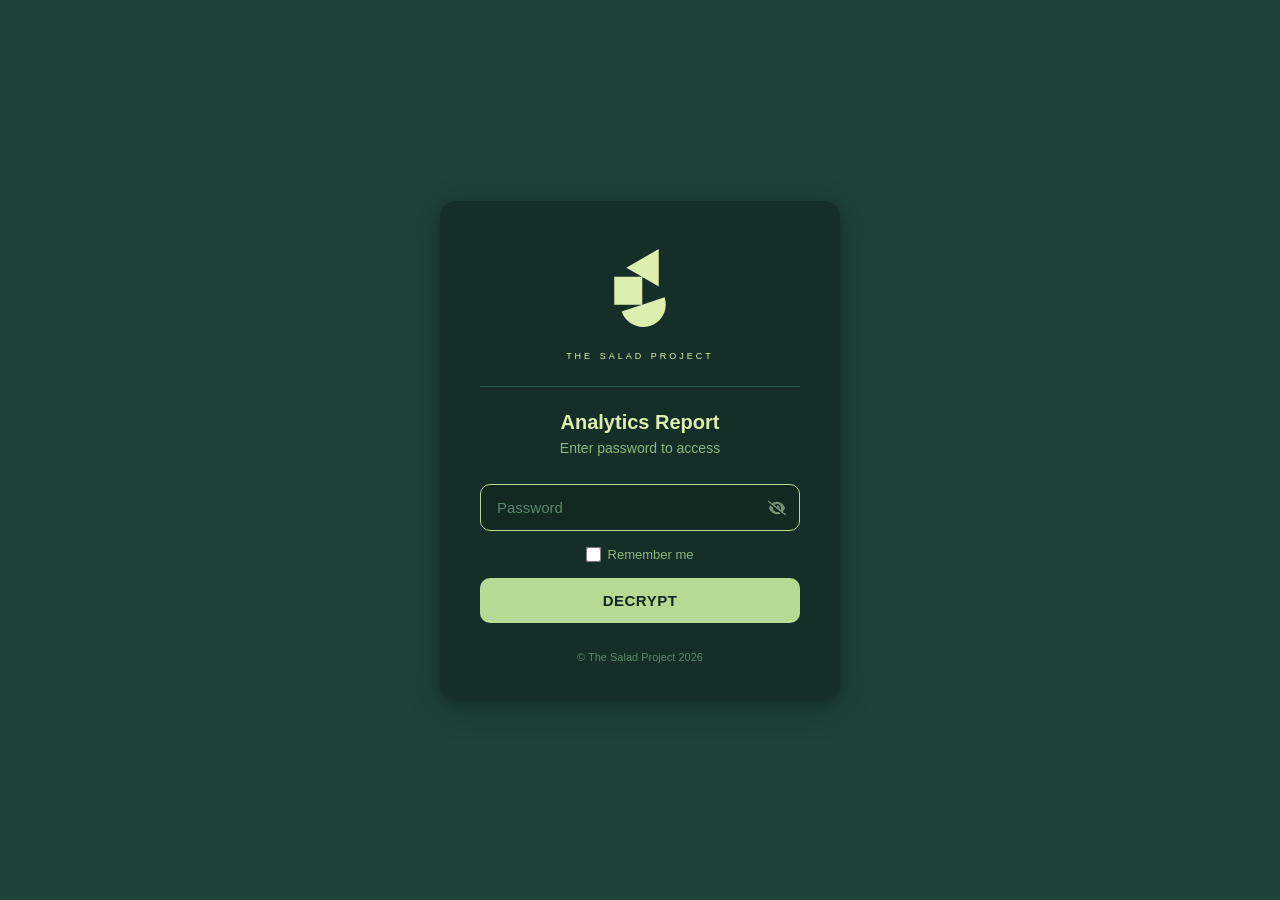
==== index.html @ 7acded66 "Restore proper TSP-branded login from ae424fe (dark green theme)" ====
<!DOCTYPE html>
<html class="staticrypt-html">
    <head>
        <meta charset="utf-8" />
        <title>Protected Page</title>
        <meta name="viewport" content="width=device-width, initial-scale=1" />

        <!-- do not cache this page -->
        <meta http-equiv="cache-control" content="max-age=0" />
        <meta http-equiv="cache-control" content="no-cache" />
        <meta http-equiv="expires" content="0" />
        <meta http-equiv="expires" content="Tue, 01 Jan 1980 1:00:00 GMT" />
        <meta http-equiv="pragma" content="no-cache" />

        <style>
            * { margin: 0; padding: 0; box-sizing: border-box; }

            .staticrypt-html { height: 100%; }
            .staticrypt-body { height: 100%; margin: 0; }

            .staticrypt-content {
                height: 100%;
                display: flex;
                align-items: center;
                justify-content: center;
                background: #1e433b;
                font-family: 'Inter', -apple-system, BlinkMacSystemFont, 'Segoe UI', sans-serif;
                -webkit-font-smoothing: antialiased;
                -moz-osx-font-smoothing: grayscale;
            }

            .tsp-card {
                background: #162e28;
                border-radius: 16px;
                box-shadow: 0 8px 32px rgba(0, 0, 0, 0.3), 0 2px 8px rgba(0, 0, 0, 0.2);
                padding: 48px 40px 36px;
                width: 100%;
                max-width: 400px;
                margin: 20px;
                text-align: center;
            }

            .tsp-logo {
                margin-bottom: 16px;
            }

            .tsp-brand-name {
                font-size: 13px;
                font-variant: small-caps;
                letter-spacing: 3px;
                color: #ddefaf;
                margin-bottom: 24px;
            }

            .tsp-separator {
                border: none;
                border-top: 1px solid #2d5c4e;
                margin: 0 0 24px;
            }

            .tsp-title {
                font-size: 20px;
                font-weight: 600;
                color: #ddefaf;
                margin-bottom: 6px;
            }

            .tsp-subtitle {
                font-size: 14px;
                color: #8ab87a;
                margin-bottom: 28px;
            }

            .staticrypt-password-container {
                position: relative;
                width: 100%;
                margin-bottom: 16px;
            }

            .staticrypt-password-container input[type="password"],
            .staticrypt-password-container input[type="text"] {
                width: 100%;
                padding: 14px 46px 14px 16px;
                background: #122820;
                border: 1.5px solid #2d5c4e;
                border-radius: 10px;
                color: #ddefaf;
                font-size: 15px;
                font-family: inherit;
                outline: none;
                transition: border-color 0.2s;
            }

            .staticrypt-password-container input:focus {
                border-color: #b6d994;
            }

            .staticrypt-password-container input::placeholder {
                color: #5a8a6a;
            }

            .staticrypt-toggle-password-visibility {
                cursor: pointer;
                height: 18px;
                width: 18px;
                opacity: 0.5;
                padding: 0;
                position: absolute;
                right: 14px;
                top: 50%;
                transform: translateY(-50%);
                filter: invert(90%) sepia(20%) saturate(300%) hue-rotate(50deg);
                transition: opacity 0.2s;
            }

            .staticrypt-toggle-password-visibility:hover {
                opacity: 0.8;
            }

            .staticrypt-decrypt-button {
                width: 100%;
                padding: 14px;
                background: #b6d994;
                color: #122820;
                border: none;
                border-radius: 10px;
                font-size: 15px;
                font-weight: 600;
                font-family: inherit;
                cursor: pointer;
                transition: background 0.2s, transform 0.1s;
                letter-spacing: 0.5px;
            }

            .staticrypt-decrypt-button:hover {
                background: #c8e8a8;
            }

            .staticrypt-decrypt-button:active {
                transform: scale(0.98);
            }

            label.staticrypt-remember {
                display: flex;
                align-items: center;
                justify-content: center;
                margin-bottom: 16px;
                color: #8ab87a;
                font-size: 13px;
                gap: 8px;
            }

            .staticrypt-remember input[type="checkbox"] {
                transform: scale(1.2);
                accent-color: #b6d994;
            }

            .tsp-footer {
                margin-top: 28px;
                font-size: 11px;
                color: #5a8a6a;
            }

            .hidden { display: none !important; }

            .staticrypt-spinner-container {
                height: 100%;
                display: flex;
                align-items: center;
                justify-content: center;
                background: #1e433b;
            }

            .staticrypt-spinner {
                display: inline-block;
                width: 2rem;
                height: 2rem;
                border: 0.25em solid #2d5c4e;
                border-right-color: #b6d994;
                border-radius: 50%;
                animation: spinner-border 0.75s linear infinite;
            }

            @keyframes spinner-border {
                100% { transform: rotate(360deg); }
            }

            @media (max-width: 440px) {
                .tsp-card {
                    padding: 36px 24px 28px;
                    margin: 16px;
                }
            }
        </style>
    </head>

    <body class="staticrypt-body">
        <div id="staticrypt_loading" class="staticrypt-spinner-container">
            <div class="staticrypt-spinner"></div>
        </div>

        <div id="staticrypt_content" class="staticrypt-content hidden">
            <div class="tsp-card">
                <div class="tsp-logo">
                    <svg version="1.1" xmlns="http://www.w3.org/2000/svg" x="0px" y="0px" viewBox="0 0 297.23 450" xml:space="preserve" width="52" height="78" fill="#ddefaf"><g><path d="M161.67,321.27L161.67,321.27V160.93l95.01,54.85V0L69.8,107.89l90.49,52.24h0.64v0H0V321.8l160.08,0L43.14,361.04C61.44,415.56,112.26,450,166.76,450c13.75,0,27.74-2.19,41.5-6.81c68.28-22.91,105.06-96.84,82.15-165.12L161.67,321.27"></path></g></svg>
                </div>
                <div class="tsp-brand-name">the salad project</div>
                <hr class="tsp-separator" />
                <div class="tsp-title">Analytics Report</div>
                <div class="tsp-subtitle">Enter password to access</div>

                <form id="staticrypt-form" action="#" method="post">
                    <div class="staticrypt-password-container">
                        <input
                            id="staticrypt-password"
                            type="password"
                            name="password"
                            placeholder="Password"
                            autofocus
                        />
                        <img
                            class="staticrypt-toggle-password-visibility"
                            alt="Show password"
                            title="Show password"
                            src="[data-uri]"
                        />
                    </div>

                    <label id="staticrypt-remember-label" class="staticrypt-remember hidden">
                        <input id="staticrypt-remember" type="checkbox" name="remember" />
                        Remember me
                    </label>

                    <input type="submit" class="staticrypt-decrypt-button" value="DECRYPT" />
                </form>

                <div class="tsp-footer">© The Salad Project 2026</div>
            </div>
        </div>

        <script>
            // these variables will be filled when generating the file - the template format is 'variable_name'
            const staticryptInitiator = ((function(){
  const exports = {};
  const cryptoEngine = ((function(){
  const exports = {};
  const { subtle } = crypto;

const IV_BITS = 16 * 8;
const HEX_BITS = 4;
const ENCRYPTION_ALGO = "AES-CBC";

/**
 * Translates between utf8 encoded hexadecimal strings
 * and Uint8Array bytes.
 */
const HexEncoder = {
    /**
     * hex string -> bytes
     * @param {string} hexString
     * @returns {Uint8Array}
     */
    parse: function (hexString) {
        if (hexString.length % 2 !== 0) throw "Invalid hexString";
        const arrayBuffer = new Uint8Array(hexString.length / 2);

        for (let i = 0; i < hexString.length; i += 2) {
            const byteValue = parseInt(hexString.substring(i, i + 2), 16);
            if (isNaN(byteValue)) {
                throw "Invalid hexString";
            }
            arrayBuffer[i / 2] = byteValue;
        }
        return arrayBuffer;
    },

    /**
     * bytes -> hex string
     * @param {Uint8Array} bytes
     * @returns {string}
     */
    stringify: function (bytes) {
        const hexBytes = [];

        for (let i = 0; i < bytes.length; ++i) {
            let byteString = bytes[i].toString(16);
            if (byteString.length < 2) {
                byteString = "0" + byteString;
            }
            hexBytes.push(byteString);
        }
        return hexBytes.join("");
    },
};

/**
 * Translates between utf8 strings and Uint8Array bytes.
 */
const UTF8Encoder = {
    parse: function (str) {
        return new TextEncoder().encode(str);
    },

    stringify: function (bytes) {
        return new TextDecoder().decode(bytes);
    },
};

/**
 * Salt and encrypt a msg with a password.
 */
async function encrypt(msg, hashedPassword) {
    // Must be 16 bytes, unpredictable, and preferably cryptographically random. However, it need not be secret.
    // https://developer.mozilla.org/en-US/docs/Web/API/SubtleCrypto/encrypt#parameters
    const iv = crypto.getRandomValues(new Uint8Array(IV_BITS / 8));

    const key = await subtle.importKey("raw", HexEncoder.parse(hashedPassword), ENCRYPTION_ALGO, false, ["encrypt"]);

    const encrypted = await subtle.encrypt(
        {
            name: ENCRYPTION_ALGO,
            iv: iv,
        },
        key,
        UTF8Encoder.parse(msg)
    );

    // iv will be 32 hex characters, we prepend it to the ciphertext for use in decryption
    return HexEncoder.stringify(iv) + HexEncoder.stringify(new Uint8Array(encrypted));
}
exports.encrypt = encrypt;

/**
 * Decrypt a salted msg using a password.
 *
 * @param {string} encryptedMsg
 * @param {string} hashedPassword
 * @returns {Promise<string>}
 */
async function decrypt(encryptedMsg, hashedPassword) {
    const ivLength = IV_BITS / HEX_BITS;
    const iv = HexEncoder.parse(encryptedMsg.substring(0, ivLength));
    const encrypted = encryptedMsg.substring(ivLength);

    const key = await subtle.importKey("raw", HexEncoder.parse(hashedPassword), ENCRYPTION_ALGO, false, ["decrypt"]);

    const outBuffer = await subtle.decrypt(
        {
            name: ENCRYPTION_ALGO,
            iv: iv,
        },
        key,
        HexEncoder.parse(encrypted)
    );

    return UTF8Encoder.stringify(new Uint8Array(outBuffer));
}
exports.decrypt = decrypt;

/**
 * Salt and hash the password so it can be stored in localStorage without opening a password reuse vulnerability.
 *
 * @param {string} password
 * @param {string} salt
 * @returns {Promise<string>}
 */
async function hashPassword(password, salt) {
    // we hash the password in multiple steps, each adding more iterations. This is because we used to allow less
    // iterations, so for backward compatibility reasons, we need to support going from that to more iterations.
    let hashedPassword = await hashLegacyRound(password, salt);

    hashedPassword = await hashSecondRound(hashedPassword, salt);

    return hashThirdRound(hashedPassword, salt);
}
exports.hashPassword = hashPassword;

/**
 * This hashes the password with 1k iterations. This is a low number, we need this function to support backwards
 * compatibility.
 *
 * @param {string} password
 * @param {string} salt
 * @returns {Promise<string>}
 */
function hashLegacyRound(password, salt) {
    return pbkdf2(password, salt, 1000, "SHA-1");
}
exports.hashLegacyRound = hashLegacyRound;

/**
 * Add a second round of iterations. This is because we used to use 1k, so for backwards compatibility with
 * remember-me/autodecrypt links, we need to support going from that to more iterations.
 *
 * @param hashedPassword
 * @param salt
 * @returns {Promise<string>}
 */
function hashSecondRound(hashedPassword, salt) {
    return pbkdf2(hashedPassword, salt, 14000, "SHA-256");
}
exports.hashSecondRound = hashSecondRound;

/**
 * Add a third round of iterations to bring total number to 600k. This is because we used to use 1k, then 15k, so for
 * backwards compatibility with remember-me/autodecrypt links, we need to support going from that to more iterations.
 *
 * @param hashedPassword
 * @param salt
 * @returns {Promise<string>}
 */
function hashThirdRound(hashedPassword, salt) {
    return pbkdf2(hashedPassword, salt, 585000, "SHA-256");
}
exports.hashThirdRound = hashThirdRound;

/**
 * Salt and hash the password so it can be stored in localStorage without opening a password reuse vulnerability.
 *
 * @param {string} password
 * @param {string} salt
 * @param {int} iterations
 * @param {string} hashAlgorithm
 * @returns {Promise<string>}
 */
async function pbkdf2(password, salt, iterations, hashAlgorithm) {
    const key = await subtle.importKey("raw", UTF8Encoder.parse(password), "PBKDF2", false, ["deriveBits"]);

    const keyBytes = await subtle.deriveBits(
        {
            name: "PBKDF2",
            hash: hashAlgorithm,
            iterations,
            salt: UTF8Encoder.parse(salt),
        },
        key,
        256
    );

    return HexEncoder.stringify(new Uint8Array(keyBytes));
}

function generateRandomSalt() {
    const bytes = crypto.getRandomValues(new Uint8Array(128 / 8));

    return HexEncoder.stringify(new Uint8Array(bytes));
}
exports.generateRandomSalt = generateRandomSalt;

async function signMessage(hashedPassword, message) {
    const key = await subtle.importKey(
        "raw",
        HexEncoder.parse(hashedPassword),
        {
            name: "HMAC",
            hash: "SHA-256",
        },
        false,
        ["sign"]
    );
    const signature = await subtle.sign("HMAC", key, UTF8Encoder.parse(message));

    return HexEncoder.stringify(new Uint8Array(signature));
}
exports.signMessage = signMessage;

function getRandomAlphanum() {
    const possibleCharacters = "abcdefghijklmnopqrstuvwxyzABCDEFGHIJKLMNOPQRSTUVWXYZ0123456789";

    let byteArray;
    let parsedInt;

    // Keep generating new random bytes until we get a value that falls
    // within a range that can be evenly divided by possibleCharacters.length
    do {
        byteArray = crypto.getRandomValues(new Uint8Array(1));
        // extract the lowest byte to get an int from 0 to 255 (probably unnecessary, since we're only generating 1 byte)
        parsedInt = byteArray[0] & 0xff;
    } while (parsedInt >= 256 - (256 % possibleCharacters.length));

    // Take the modulo of the parsed integer to get a random number between 0 and totalLength - 1
    const randomIndex = parsedInt % possibleCharacters.length;

    return possibleCharacters[randomIndex];
}

/**
 * Generate a random string of a given length.
 *
 * @param {int} length
 * @returns {string}
 */
function generateRandomString(length) {
    let randomString = "";

    for (let i = 0; i < length; i++) {
        randomString += getRandomAlphanum();
    }

    return randomString;
}
exports.generateRandomString = generateRandomString;

  return exports;
})());
const codec = ((function(){
  const exports = {};
  /**
 * Initialize the codec with the provided cryptoEngine - this return functions to encode and decode messages.
 *
 * @param cryptoEngine - the engine to use for encryption / decryption
 */
function init(cryptoEngine) {
    const exports = {};

    /**
     * Top-level function for encoding a message.
     * Includes password hashing, encryption, and signing.
     *
     * @param {string} msg
     * @param {string} password
     * @param {string} salt
     *
     * @returns {string} The encoded text
     */
    async function encode(msg, password, salt) {
        const hashedPassword = await cryptoEngine.hashPassword(password, salt);

        const encrypted = await cryptoEngine.encrypt(msg, hashedPassword);

        // we use the hashed password in the HMAC because this is effectively what will be used a password (so we can store
        // it in localStorage safely, we don't use the clear text password)
        const hmac = await cryptoEngine.signMessage(hashedPassword, encrypted);

        return hmac + encrypted;
    }
    exports.encode = encode;

    /**
     * Encode using a password that has already been hashed. This is useful to encode multiple messages in a row, that way
     * we don't need to hash the password multiple times.
     *
     * @param {string} msg
     * @param {string} hashedPassword
     *
     * @returns {string} The encoded text
     */
    async function encodeWithHashedPassword(msg, hashedPassword) {
        const encrypted = await cryptoEngine.encrypt(msg, hashedPassword);

        // we use the hashed password in the HMAC because this is effectively what will be used a password (so we can store
        // it in localStorage safely, we don't use the clear text password)
        const hmac = await cryptoEngine.signMessage(hashedPassword, encrypted);

        return hmac + encrypted;
    }
    exports.encodeWithHashedPassword = encodeWithHashedPassword;

    /**
     * Top-level function for decoding a message.
     * Includes signature check and decryption.
     *
     * @param {string} signedMsg
     * @param {string} hashedPassword
     * @param {string} salt
     * @param {int} backwardCompatibleAttempt
     * @param {string} originalPassword
     *
     * @returns {Object} {success: true, decoded: string} | {success: false, message: string}
     */
    async function decode(signedMsg, hashedPassword, salt, backwardCompatibleAttempt = 0, originalPassword = "") {
        const encryptedHMAC = signedMsg.substring(0, 64);
        const encryptedMsg = signedMsg.substring(64);
        const decryptedHMAC = await cryptoEngine.signMessage(hashedPassword, encryptedMsg);

        if (decryptedHMAC !== encryptedHMAC) {
            // we have been raising the number of iterations in the hashing algorithm multiple times, so to support the old
            // remember-me/autodecrypt links we need to try bringing the old hashes up to speed.
            originalPassword = originalPassword || hashedPassword;
            if (backwardCompatibleAttempt === 0) {
                const updatedHashedPassword = await cryptoEngine.hashThirdRound(originalPassword, salt);

                return decode(signedMsg, updatedHashedPassword, salt, backwardCompatibleAttempt + 1, originalPassword);
            }
            if (backwardCompatibleAttempt === 1) {
                let updatedHashedPassword = await cryptoEngine.hashSecondRound(originalPassword, salt);
                updatedHashedPassword = await cryptoEngine.hashThirdRound(updatedHashedPassword, salt);

                return decode(signedMsg, updatedHashedPassword, salt, backwardCompatibleAttempt + 1, originalPassword);
            }

            return { success: false, message: "Signature mismatch" };
        }

        return {
            success: true,
            decoded: await cryptoEngine.decrypt(encryptedMsg, hashedPassword),
        };
    }
    exports.decode = decode;

    return exports;
}
exports.init = init;

  return exports;
})());
const decode = codec.init(cryptoEngine).decode;

/**
 * Initialize the staticrypt module, that exposes functions callbable by the password_template.
 *
 * @param {{
 *  staticryptEncryptedMsgUniqueVariableName: string,
 *  isRememberEnabled: boolean,
 *  rememberDurationInDays: number,
 *  staticryptSaltUniqueVariableName: string,
 * }} staticryptConfig - object of data that is stored on the password_template at encryption time.
 *
 * @param {{
 *  rememberExpirationKey: string,
 *  rememberPassphraseKey: string,
 *  replaceHtmlCallback: function,
 *  clearLocalStorageCallback: function,
 * }} templateConfig - object of data that can be configured by a custom password_template.
 */
function init(staticryptConfig, templateConfig) {
    const exports = {};

    /**
     * Decrypt our encrypted page, replace the whole HTML.
     *
     * @param {string} hashedPassword
     * @returns {Promise<boolean>}
     */
    async function decryptAndReplaceHtml(hashedPassword) {
        const { staticryptEncryptedMsgUniqueVariableName, staticryptSaltUniqueVariableName } = staticryptConfig;
        const { replaceHtmlCallback } = templateConfig;

        const result = await decode(
            staticryptEncryptedMsgUniqueVariableName,
            hashedPassword,
            staticryptSaltUniqueVariableName
        );
        if (!result.success) {
            return false;
        }
        const plainHTML = result.decoded;

        // if the user configured a callback call it, otherwise just replace the whole HTML
        if (typeof replaceHtmlCallback === "function") {
            replaceHtmlCallback(plainHTML);
        } else {
            document.write(plainHTML);
            document.close();
        }

        return true;
    }

    /**
     * Attempt to decrypt the page and replace the whole HTML.
     *
     * @param {string} password
     * @param {boolean} isRememberChecked
     *
     * @returns {Promise<{isSuccessful: boolean, hashedPassword?: string}>} - we return an object, so that if we want to
     *   expose more information in the future we can do it without breaking the password_template
     */
    async function handleDecryptionOfPage(password, isRememberChecked) {
        const { staticryptSaltUniqueVariableName } = staticryptConfig;

        // decrypt and replace the whole page
        const hashedPassword = await cryptoEngine.hashPassword(password, staticryptSaltUniqueVariableName);
        return handleDecryptionOfPageFromHash(hashedPassword, isRememberChecked);
    }
    exports.handleDecryptionOfPage = handleDecryptionOfPage;

    async function handleDecryptionOfPageFromHash(hashedPassword, isRememberChecked) {
        const { isRememberEnabled, rememberDurationInDays } = staticryptConfig;
        const { rememberExpirationKey, rememberPassphraseKey } = templateConfig;

        const isDecryptionSuccessful = await decryptAndReplaceHtml(hashedPassword);

        if (!isDecryptionSuccessful) {
            return {
                isSuccessful: false,
                hashedPassword,
            };
        }

        // remember the hashedPassword and set its expiration if necessary
        if (isRememberEnabled && isRememberChecked) {
            window.localStorage.setItem(rememberPassphraseKey, hashedPassword);

            // set the expiration if the duration isn't 0 (meaning no expiration)
            if (rememberDurationInDays > 0) {
                window.localStorage.setItem(
                    rememberExpirationKey,
                    (new Date().getTime() + rememberDurationInDays * 24 * 60 * 60 * 1000).toString()
                );
            }
        }

        return {
            isSuccessful: true,
            hashedPassword,
        };
    }
    exports.handleDecryptionOfPageFromHash = handleDecryptionOfPageFromHash;

    /**
     * Clear localstorage from staticrypt related values
     */
    function clearLocalStorage() {
        const { clearLocalStorageCallback, rememberExpirationKey, rememberPassphraseKey } = templateConfig;

        if (typeof clearLocalStorageCallback === "function") {
            clearLocalStorageCallback();
        } else {
            localStorage.removeItem(rememberPassphraseKey);
            localStorage.removeItem(rememberExpirationKey);
        }
    }

    async function handleDecryptOnLoad() {
        let isSuccessful = await decryptOnLoadFromUrl();

        if (!isSuccessful) {
            isSuccessful = await decryptOnLoadFromRememberMe();
        }

        return { isSuccessful };
    }
    exports.handleDecryptOnLoad = handleDecryptOnLoad;

    /**
     * Clear storage if we are logging out
     *
     * @returns {boolean} - whether we logged out
     */
    function logoutIfNeeded() {
        const logoutKey = "staticrypt_logout";

        // handle logout through query param
        const queryParams = new URLSearchParams(window.location.search);
        if (queryParams.has(logoutKey)) {
            clearLocalStorage();
            return true;
        }

        // handle logout through URL fragment
        const hash = window.location.hash.substring(1);
        if (hash.includes(logoutKey)) {
            clearLocalStorage();
            return true;
        }

        return false;
    }

    /**
     * To be called on load: check if we want to try to decrypt and replace the HTML with the decrypted content, and
     * try to do it if needed.
     *
     * @returns {Promise<boolean>} true if we derypted and replaced the whole page, false otherwise
     */
    async function decryptOnLoadFromRememberMe() {
        const { rememberDurationInDays } = staticryptConfig;
        const { rememberExpirationKey, rememberPassphraseKey } = templateConfig;

        // if we are login out, terminate
        if (logoutIfNeeded()) {
            return false;
        }

        // if there is expiration configured, check if we're not beyond the expiration
        if (rememberDurationInDays && rememberDurationInDays > 0) {
            const expiration = localStorage.getItem(rememberExpirationKey),
                isExpired = expiration && new Date().getTime() > parseInt(expiration);

            if (isExpired) {
                clearLocalStorage();
                return false;
            }
        }

        const hashedPassword = localStorage.getItem(rememberPassphraseKey);

        if (hashedPassword) {
            // try to decrypt
            const isDecryptionSuccessful = await decryptAndReplaceHtml(hashedPassword);

            // if the decryption is unsuccessful the password might be wrong - silently clear the saved data and let
            // the user fill the password form again
            if (!isDecryptionSuccessful) {
                clearLocalStorage();
                return false;
            }

            return true;
        }

        return false;
    }

    async function decryptOnLoadFromUrl() {
        const passwordKey = "staticrypt_pwd";
        const rememberMeKey = "remember_me";

        // try to get the password from the query param (for backward compatibility - we now want to avoid this method,
        // since it sends the hashed password to the server which isn't needed)
        const queryParams = new URLSearchParams(window.location.search);
        const hashedPasswordQuery = queryParams.get(passwordKey);
        const rememberMeQuery = queryParams.get(rememberMeKey);

        const urlFragment = window.location.hash.substring(1);
        // get the password from the url fragment
        const hashedPasswordRegexMatch = urlFragment.match(new RegExp(passwordKey + "=([^&]*)"));
        const hashedPasswordFragment = hashedPasswordRegexMatch ? hashedPasswordRegexMatch[1] : null;
        const rememberMeFragment = urlFragment.includes(rememberMeKey);

        const hashedPassword = hashedPasswordFragment || hashedPasswordQuery;
        const rememberMe = rememberMeFragment || rememberMeQuery;

        if (hashedPassword) {
            return handleDecryptionOfPageFromHash(hashedPassword, rememberMe);
        }

        return false;
    }

    return exports;
}
exports.init = init;

  return exports;
})());
            const templateError = "Bad password!",
                templateToggleAltShow = "Show password",
                templateToggleAltHide = "Hide password",
                isRememberEnabled = true,
                staticryptConfig = {"staticryptEncryptedMsgUniqueVariableName":"[base64]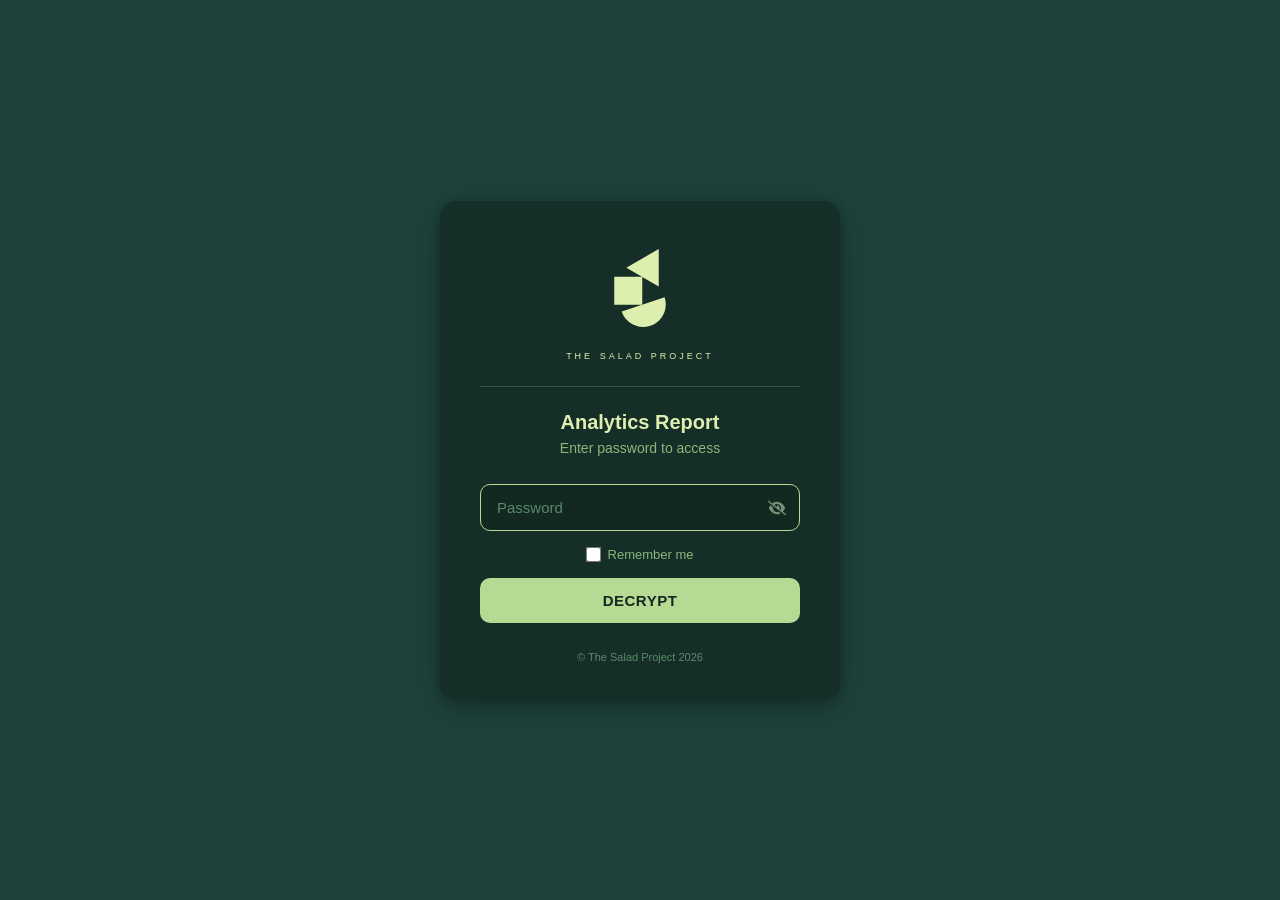
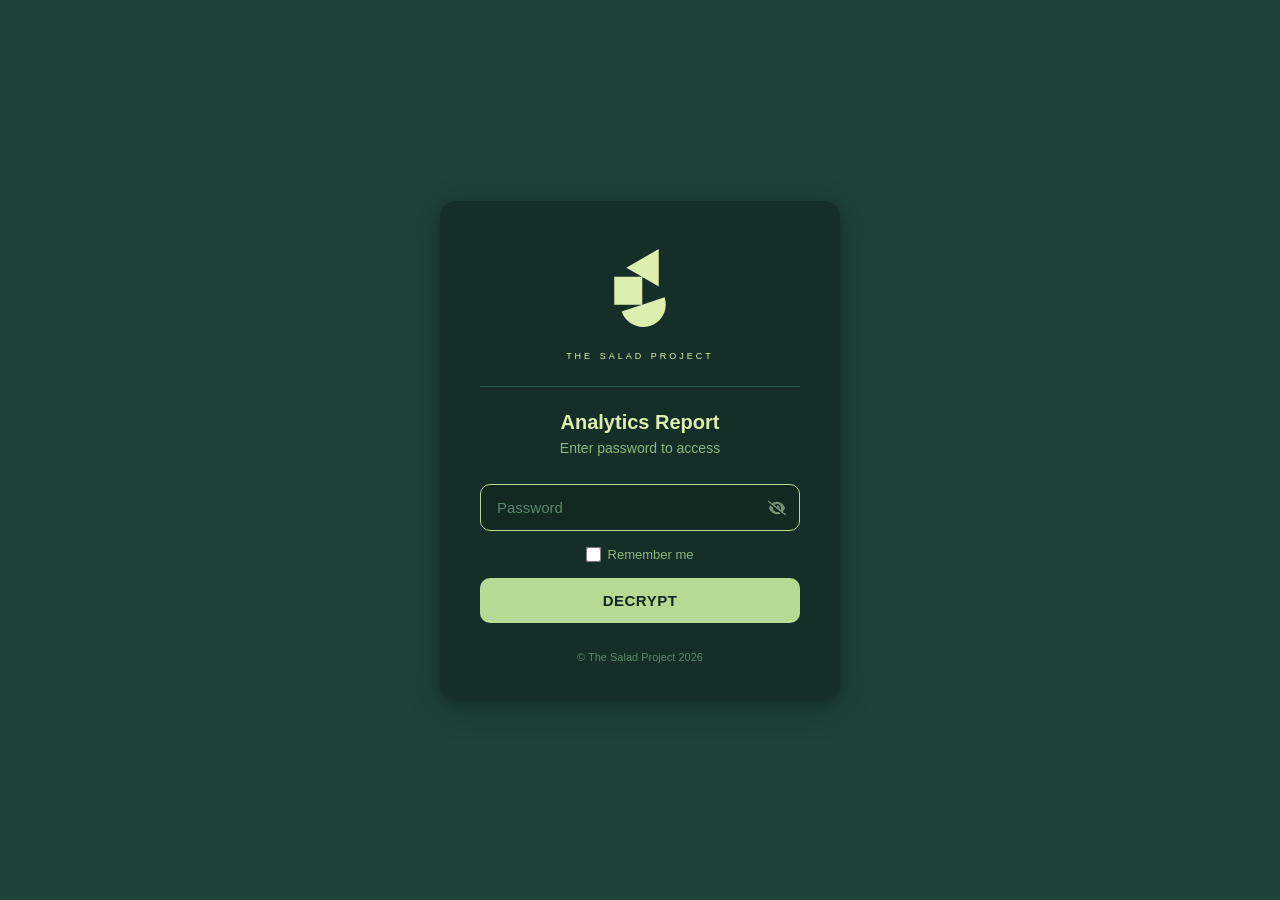
